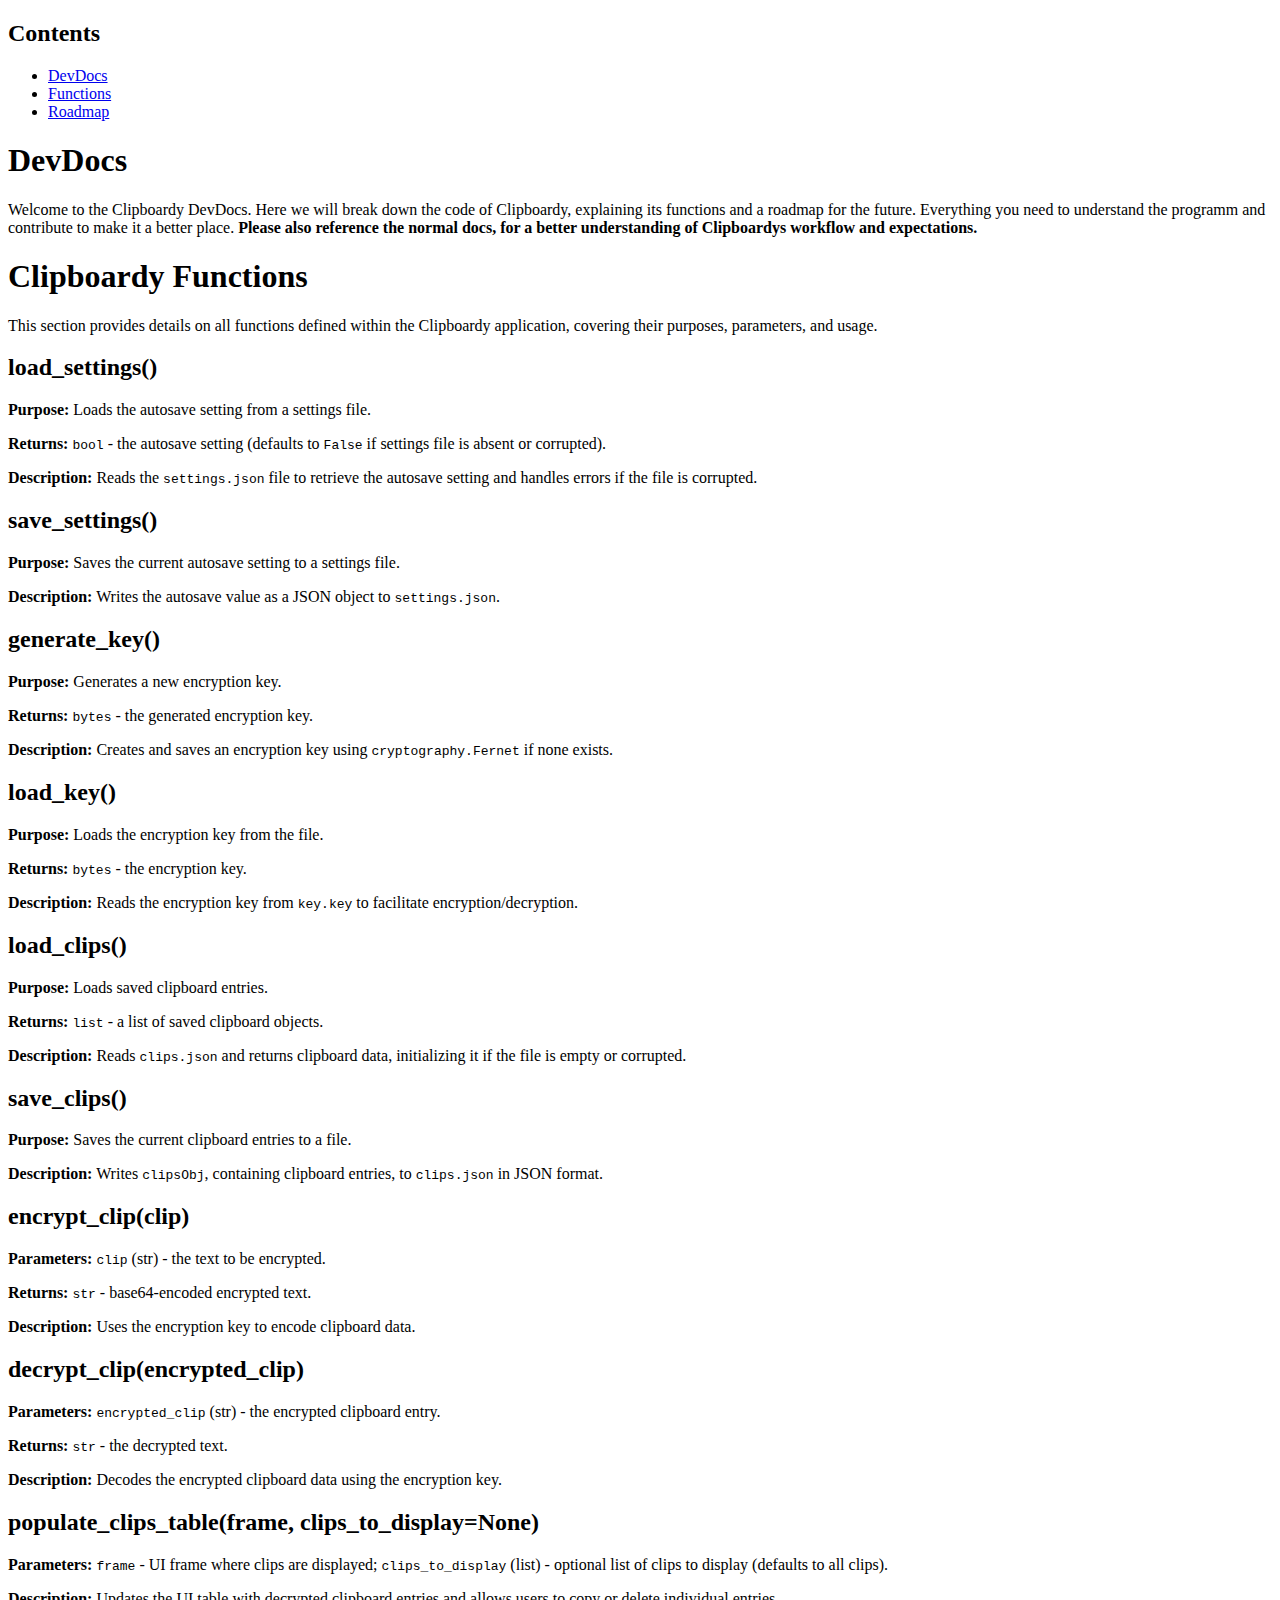
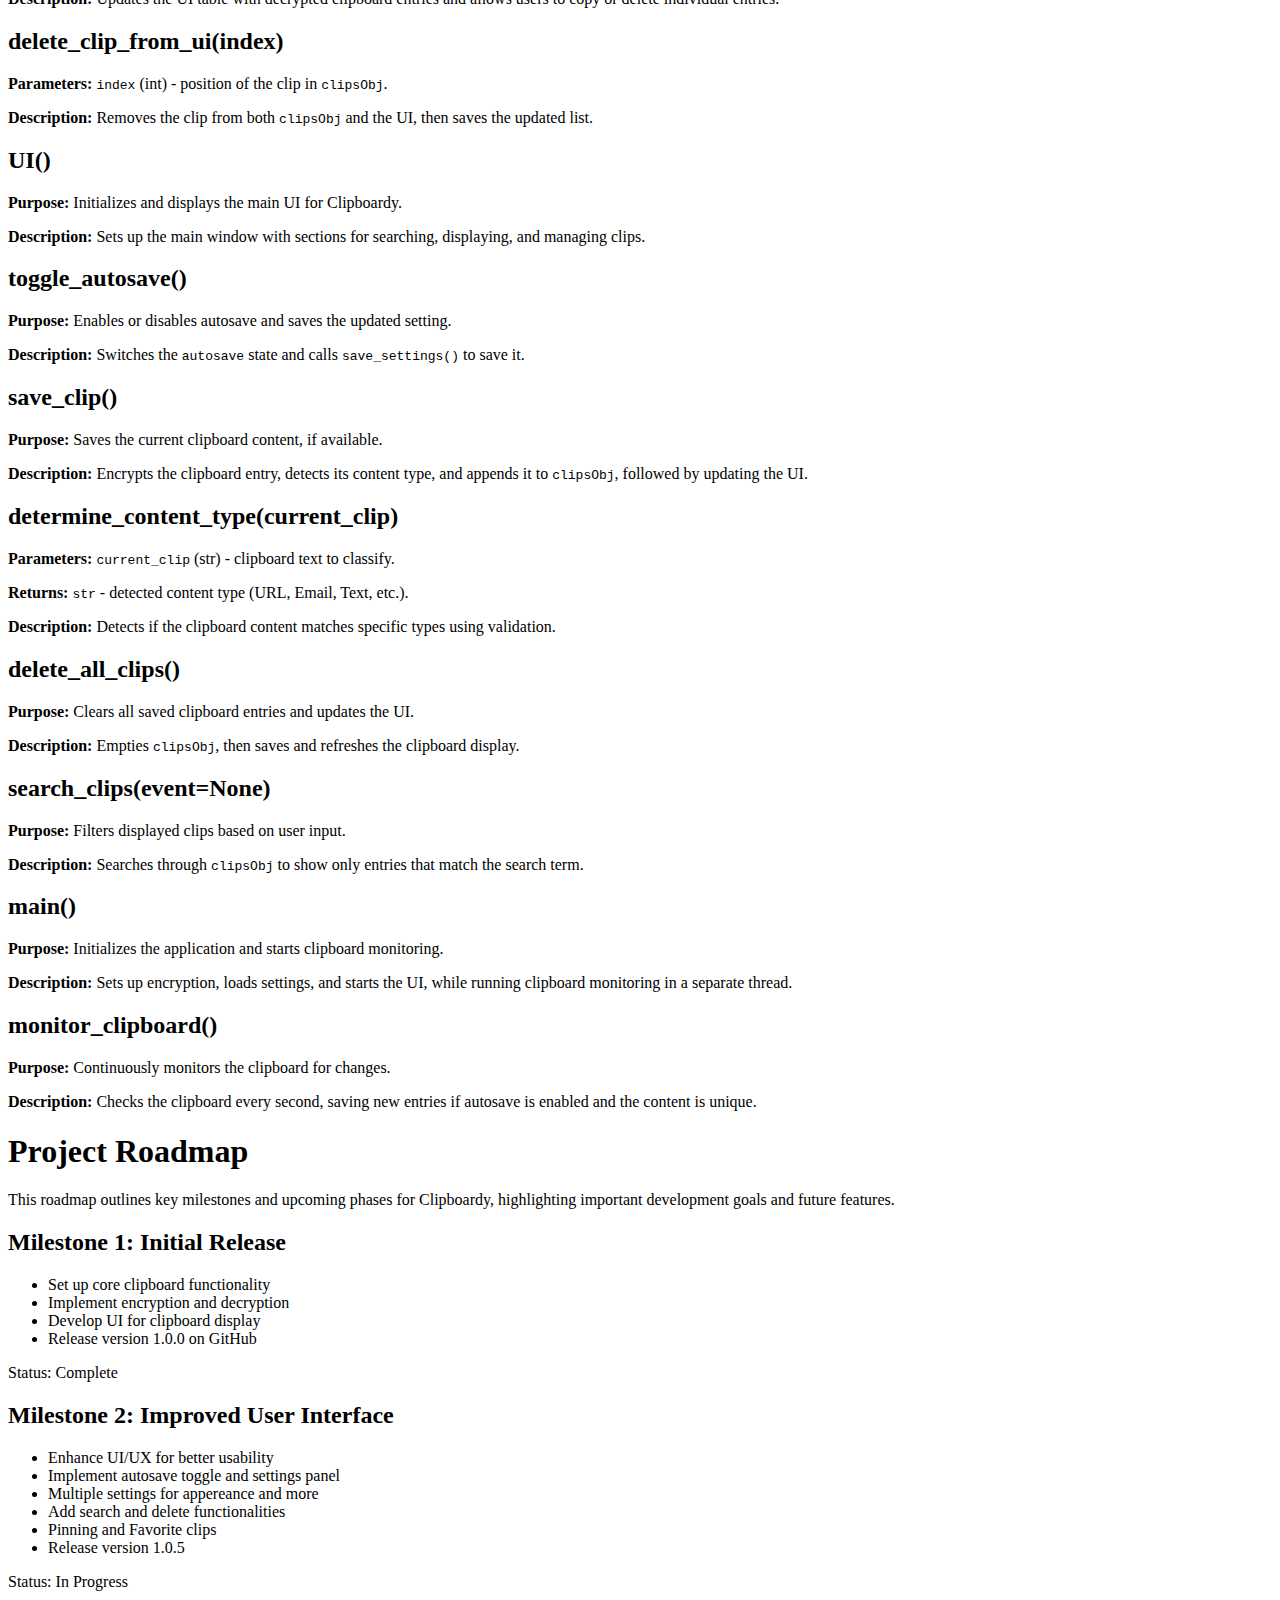
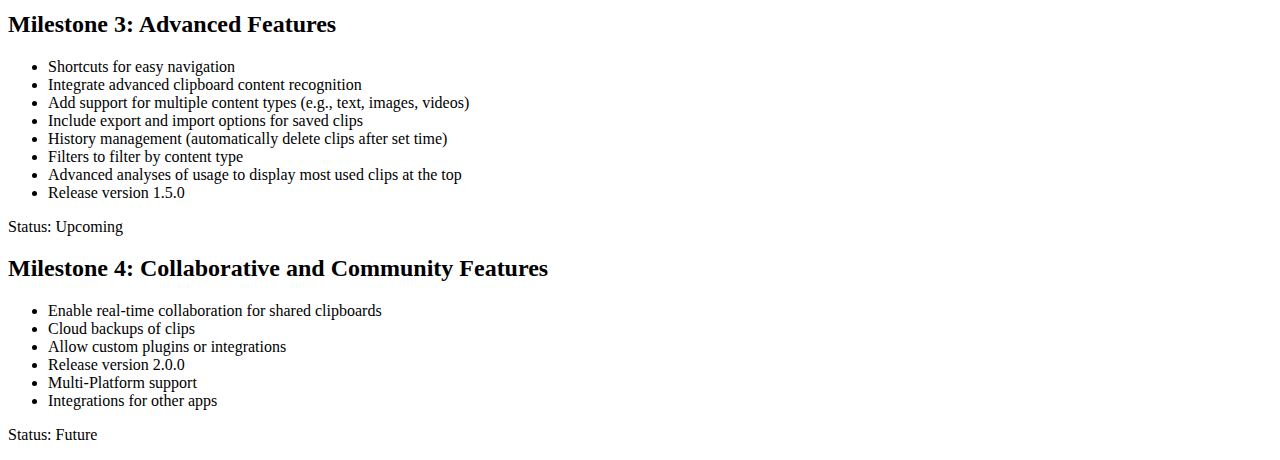
==== dev_info/docs.html @ ff7d24df "Removed bug" ====
<!DOCTYPE html>
<html lang="en">

<head>
    <meta charset="UTF-8">
    <meta name="viewport" content="width=device-width, initial-scale=1.0">
    <title>Clipboardy DevDocs</title>
    <link rel="stylesheet" href="style.css">
    <link rel="icon" type="image/svg+xml" href="../favicon.svg" />
</head>

<body>
    <div class="container">
        <aside class="sidebar">
            <h2>Contents</h2>
            <nav>
                <ul>
                    <li><a href="#devdocs">DevDocs</a></li>
                    <li><a href="#functions">Functions</a></li>
                    <li><a href="#roadmap">Roadmap</a></li>
                </ul>
            </nav>
        </aside>

        <main class="content">
            <section id="devdocs">
                <h1>DevDocs</h1>
                <p>Welcome to the Clipboardy DevDocs. Here we will break down the code of Clipboardy,
                    explaining its functions and a roadmap for the future. Everything you need to understand the
                    programm
                    and contribute to make it a better place. <strong>Please also reference the normal docs, for a
                        better understanding of Clipboardys workflow and expectations.</strong></p>
            </section>

            <section id="functions">
                <h1>Clipboardy Functions</h1>
                <p>This section provides details on all functions defined within the Clipboardy application,
                    covering
                    their purposes, parameters, and usage.</p>

                <div class="function">
                    <h2>load_settings()</h2>
                    <p><strong>Purpose:</strong> Loads the autosave setting from a settings file.</p>
                    <p><strong>Returns:</strong> <code>bool</code> - the autosave setting (defaults to
                        <code>False</code> if settings file is absent or corrupted).
                    </p>
                    <p><strong>Description:</strong> Reads the <code>settings.json</code> file to retrieve the
                        autosave
                        setting and handles errors if the file is corrupted.</p>
                </div>

                <div class="function">
                    <h2>save_settings()</h2>
                    <p><strong>Purpose:</strong> Saves the current autosave setting to a settings file.</p>
                    <p><strong>Description:</strong> Writes the autosave value as a JSON object to
                        <code>settings.json</code>.
                    </p>
                </div>

                <div class="function">
                    <h2>generate_key()</h2>
                    <p><strong>Purpose:</strong> Generates a new encryption key.</p>
                    <p><strong>Returns:</strong> <code>bytes</code> - the generated encryption key.</p>
                    <p><strong>Description:</strong> Creates and saves an encryption key using
                        <code>cryptography.Fernet</code> if none exists.
                    </p>
                </div>

                <div class="function">
                    <h2>load_key()</h2>
                    <p><strong>Purpose:</strong> Loads the encryption key from the file.</p>
                    <p><strong>Returns:</strong> <code>bytes</code> - the encryption key.</p>
                    <p><strong>Description:</strong> Reads the encryption key from <code>key.key</code> to
                        facilitate
                        encryption/decryption.</p>
                </div>

                <div class="function">
                    <h2>load_clips()</h2>
                    <p><strong>Purpose:</strong> Loads saved clipboard entries.</p>
                    <p><strong>Returns:</strong> <code>list</code> - a list of saved clipboard objects.</p>
                    <p><strong>Description:</strong> Reads <code>clips.json</code> and returns clipboard data,
                        initializing it if the file is empty or corrupted.</p>
                </div>

                <div class="function">
                    <h2>save_clips()</h2>
                    <p><strong>Purpose:</strong> Saves the current clipboard entries to a file.</p>
                    <p><strong>Description:</strong> Writes <code>clipsObj</code>, containing clipboard entries, to
                        <code>clips.json</code> in JSON format.
                    </p>
                </div>

                <div class="function">
                    <h2>encrypt_clip(clip)</h2>
                    <p><strong>Parameters:</strong> <code>clip</code> (str) - the text to be encrypted.</p>
                    <p><strong>Returns:</strong> <code>str</code> - base64-encoded encrypted text.</p>
                    <p><strong>Description:</strong> Uses the encryption key to encode clipboard data.</p>
                </div>

                <div class="function">
                    <h2>decrypt_clip(encrypted_clip)</h2>
                    <p><strong>Parameters:</strong> <code>encrypted_clip</code> (str) - the encrypted clipboard
                        entry.
                    </p>
                    <p><strong>Returns:</strong> <code>str</code> - the decrypted text.</p>
                    <p><strong>Description:</strong> Decodes the encrypted clipboard data using the encryption key.
                    </p>
                </div>

                <div class="function">
                    <h2>populate_clips_table(frame, clips_to_display=None)</h2>
                    <p><strong>Parameters:</strong> <code>frame</code> - UI frame where clips are displayed;
                        <code>clips_to_display</code> (list) - optional list of clips to display (defaults to all
                        clips).
                    </p>
                    <p><strong>Description:</strong> Updates the UI table with decrypted clipboard entries and
                        allows
                        users to copy or delete individual entries.</p>
                </div>

                <div class="function">
                    <h2>delete_clip_from_ui(index)</h2>
                    <p><strong>Parameters:</strong> <code>index</code> (int) - position of the clip in
                        <code>clipsObj</code>.
                    </p>
                    <p><strong>Description:</strong> Removes the clip from both <code>clipsObj</code> and the UI,
                        then
                        saves the updated list.</p>
                </div>

                <div class="function">
                    <h2>UI()</h2>
                    <p><strong>Purpose:</strong> Initializes and displays the main UI for Clipboardy.</p>
                    <p><strong>Description:</strong> Sets up the main window with sections for searching,
                        displaying,
                        and managing clips.</p>
                </div>

                <div class="function">
                    <h2>toggle_autosave()</h2>
                    <p><strong>Purpose:</strong> Enables or disables autosave and saves the updated setting.</p>
                    <p><strong>Description:</strong> Switches the <code>autosave</code> state and calls
                        <code>save_settings()</code> to save it.
                    </p>
                </div>

                <div class="function">
                    <h2>save_clip()</h2>
                    <p><strong>Purpose:</strong> Saves the current clipboard content, if available.</p>
                    <p><strong>Description:</strong> Encrypts the clipboard entry, detects its content type, and
                        appends
                        it to <code>clipsObj</code>, followed by updating the UI.</p>
                </div>

                <div class="function">
                    <h2>determine_content_type(current_clip)</h2>
                    <p><strong>Parameters:</strong> <code>current_clip</code> (str) - clipboard text to classify.
                    </p>
                    <p><strong>Returns:</strong> <code>str</code> - detected content type (URL, Email, Text, etc.).
                    </p>
                    <p><strong>Description:</strong> Detects if the clipboard content matches specific types using
                        validation.</p>
                </div>

                <div class="function">
                    <h2>delete_all_clips()</h2>
                    <p><strong>Purpose:</strong> Clears all saved clipboard entries and updates the UI.</p>
                    <p><strong>Description:</strong> Empties <code>clipsObj</code>, then saves and refreshes the
                        clipboard display.</p>
                </div>

                <div class="function">
                    <h2>search_clips(event=None)</h2>
                    <p><strong>Purpose:</strong> Filters displayed clips based on user input.</p>
                    <p><strong>Description:</strong> Searches through <code>clipsObj</code> to show only entries
                        that
                        match the search term.</p>
                </div>

                <div class="function">
                    <h2>main()</h2>
                    <p><strong>Purpose:</strong> Initializes the application and starts clipboard monitoring.</p>
                    <p><strong>Description:</strong> Sets up encryption, loads settings, and starts the UI, while
                        running clipboard monitoring in a separate thread.</p>
                </div>

                <div class="function">
                    <h2>monitor_clipboard()</h2>
                    <p><strong>Purpose:</strong> Continuously monitors the clipboard for changes.</p>
                    <p><strong>Description:</strong> Checks the clipboard every second, saving new entries if
                        autosave
                        is enabled and the content is unique.</p>
                </div>
            </section>

            <section id="roadmap">
                <h1>Project Roadmap</h1>
                <p>This roadmap outlines key milestones and upcoming phases for Clipboardy, highlighting important
                    development goals and future features.</p>

                <div class="roadmap-container">
                    <!-- Milestone 1 -->
                    <div class="milestone">
                        <h2>Milestone 1: Initial Release</h2>
                        <ul>
                            <li>Set up core clipboard functionality</li>
                            <li>Implement encryption and decryption</li>
                            <li>Develop UI for clipboard display</li>
                            <li>Release version 1.0.0 on GitHub</li>
                        </ul>
                        <p class="status complete">Status: Complete</p>
                    </div>

                    <!-- Milestone 2 -->
                    <div class="milestone">
                        <h2>Milestone 2: Improved User Interface</h2>
                        <ul>
                            <li>Enhance UI/UX for better usability</li>
                            <li>Implement autosave toggle and settings panel</li>
                            <li>Multiple settings for appereance and more</li>
                            <li>Add search and delete functionalities</li>
                            <li>Pinning and Favorite clips</li>
                            <li>Release version 1.0.5</li>
                        </ul>
                        <p class="status ongoing">Status: In Progress</p>
                    </div>

                    <!-- Milestone 3 -->
                    <div class="milestone">
                        <h2>Milestone 3: Advanced Features</h2>
                        <ul>
                            <li>Shortcuts for easy navigation</li>
                            <li>Integrate advanced clipboard content recognition</li>
                            <li>Add support for multiple content types (e.g., text, images, videos)</li>
                            <li>Include export and import options for saved clips</li>
                            <li>History management (automatically delete clips after set time)</li>
                            <li>Filters to filter by content type</li>
                            <li>Advanced analyses of usage to display most used clips at the top</li>
                            <li>Release version 1.5.0</li>
                        </ul>
                        <p class="status upcoming">Status: Upcoming</p>
                    </div>

                    <!-- Milestone 4 -->
                    <div class="milestone">
                        <h2>Milestone 4: Collaborative and Community Features</h2>
                        <ul>
                            <li>Enable real-time collaboration for shared clipboards</li>
                            <li>Cloud backups of clips</li>
                            <li>Allow custom plugins or integrations</li>
                            <li>Release version 2.0.0</li>
                            <li>Multi-Platform support</li>
                            <li>Integrations for other apps</li>
                        </ul>
                        <p class="status future">Status: Future</p>
                    </div>
                </div>
            </section>
        </main>
    </div>
</body>

</html>
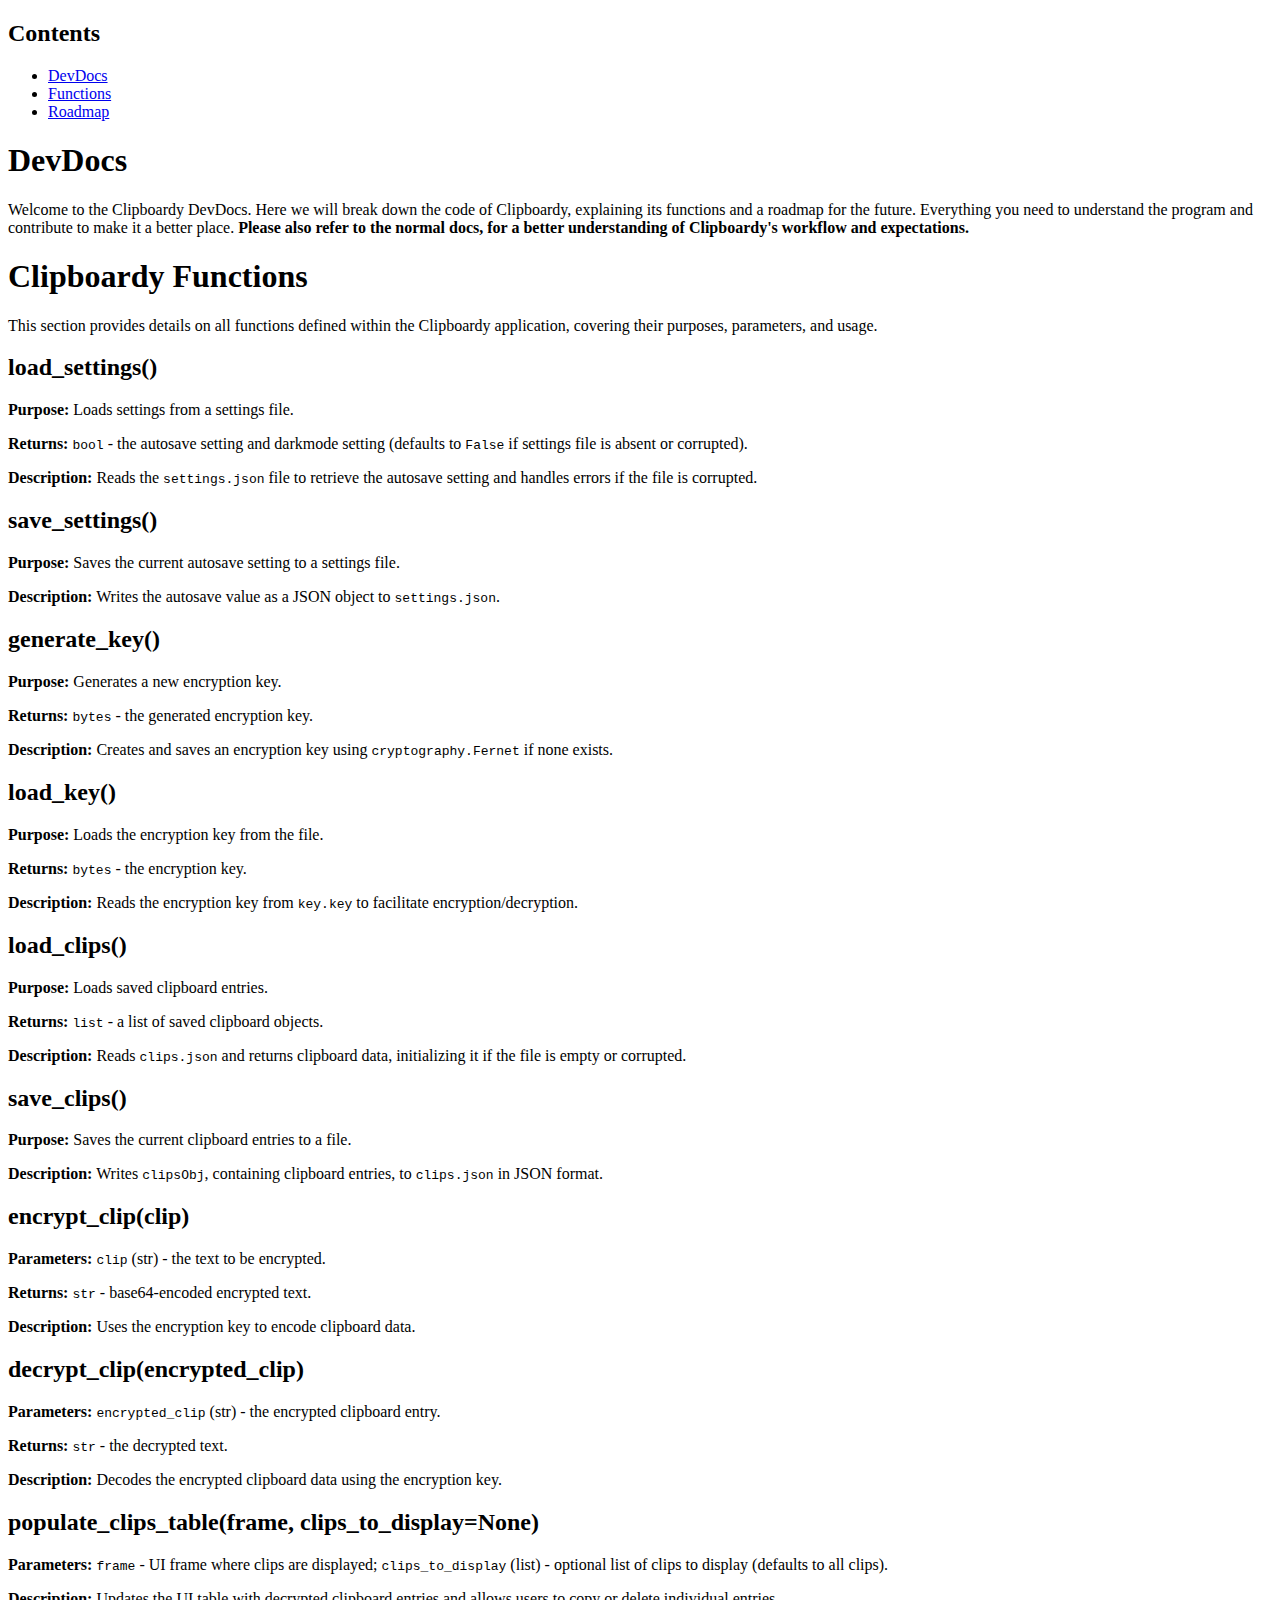
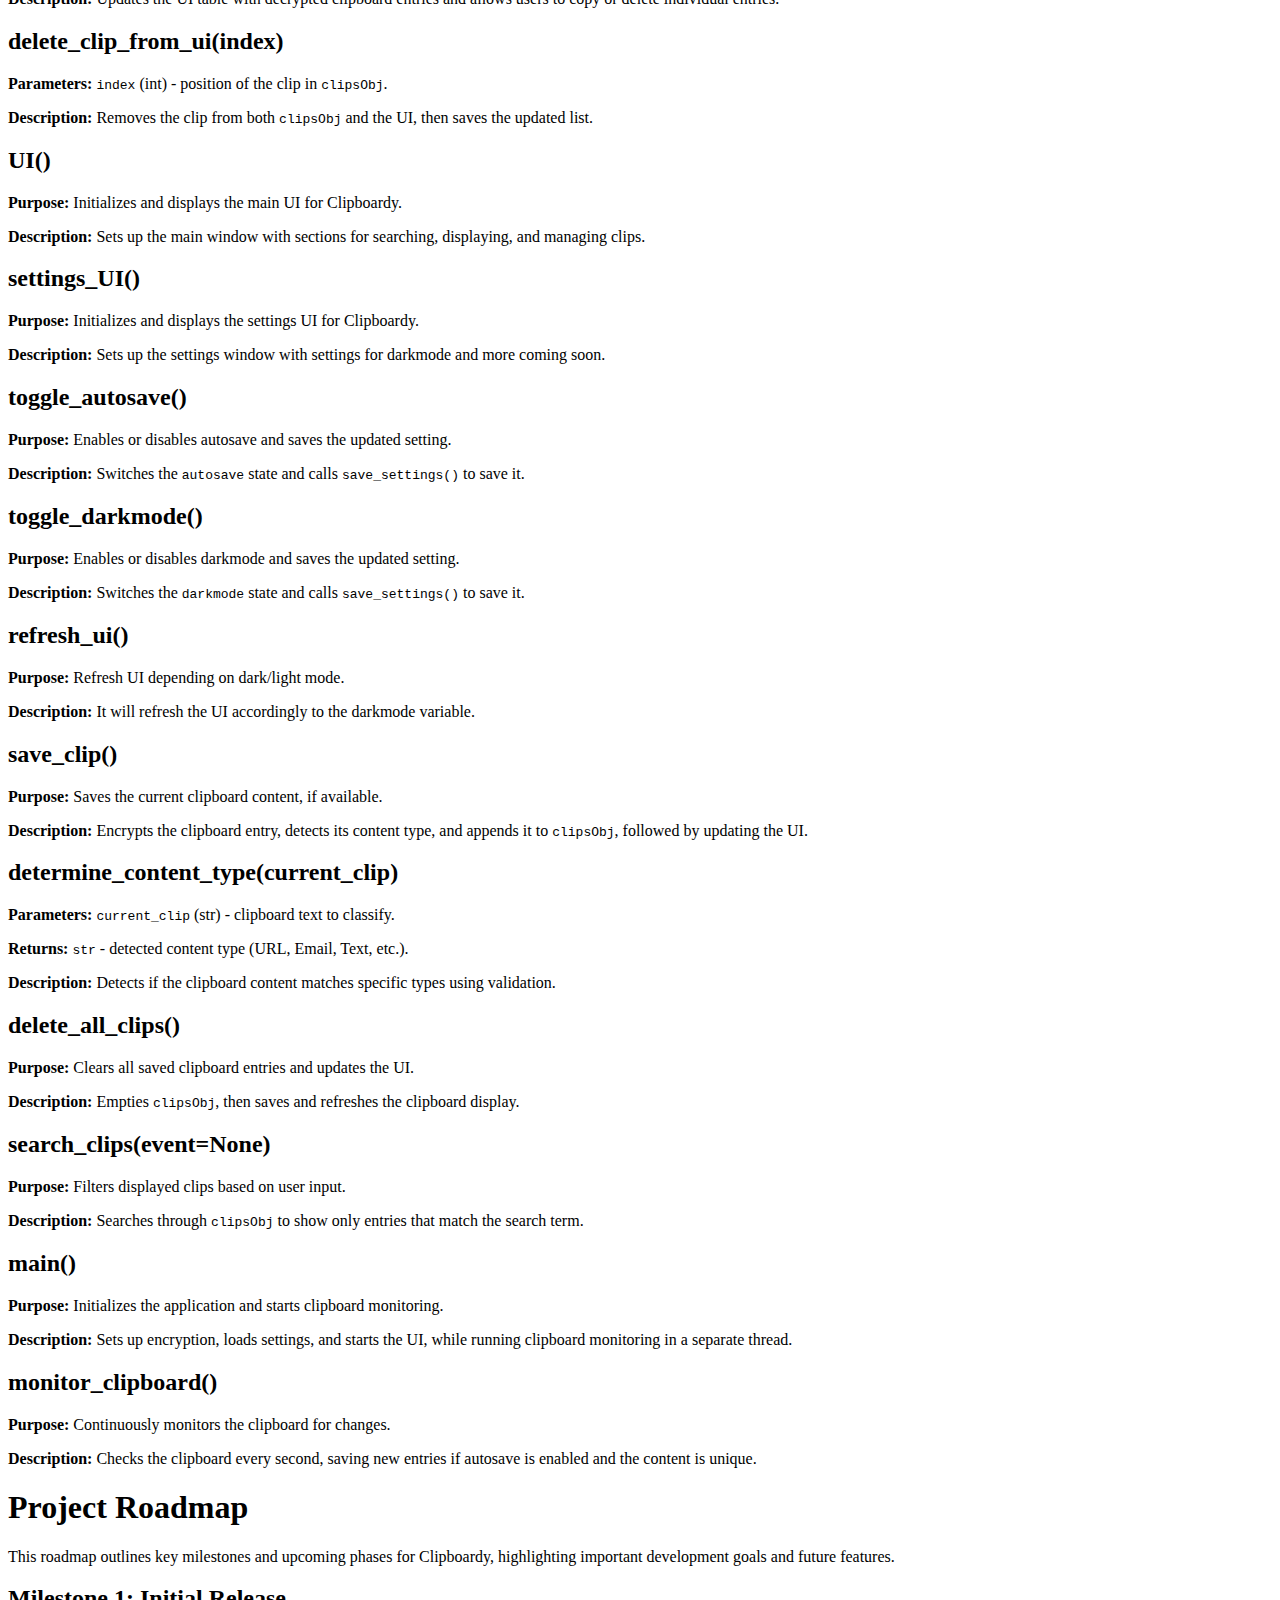
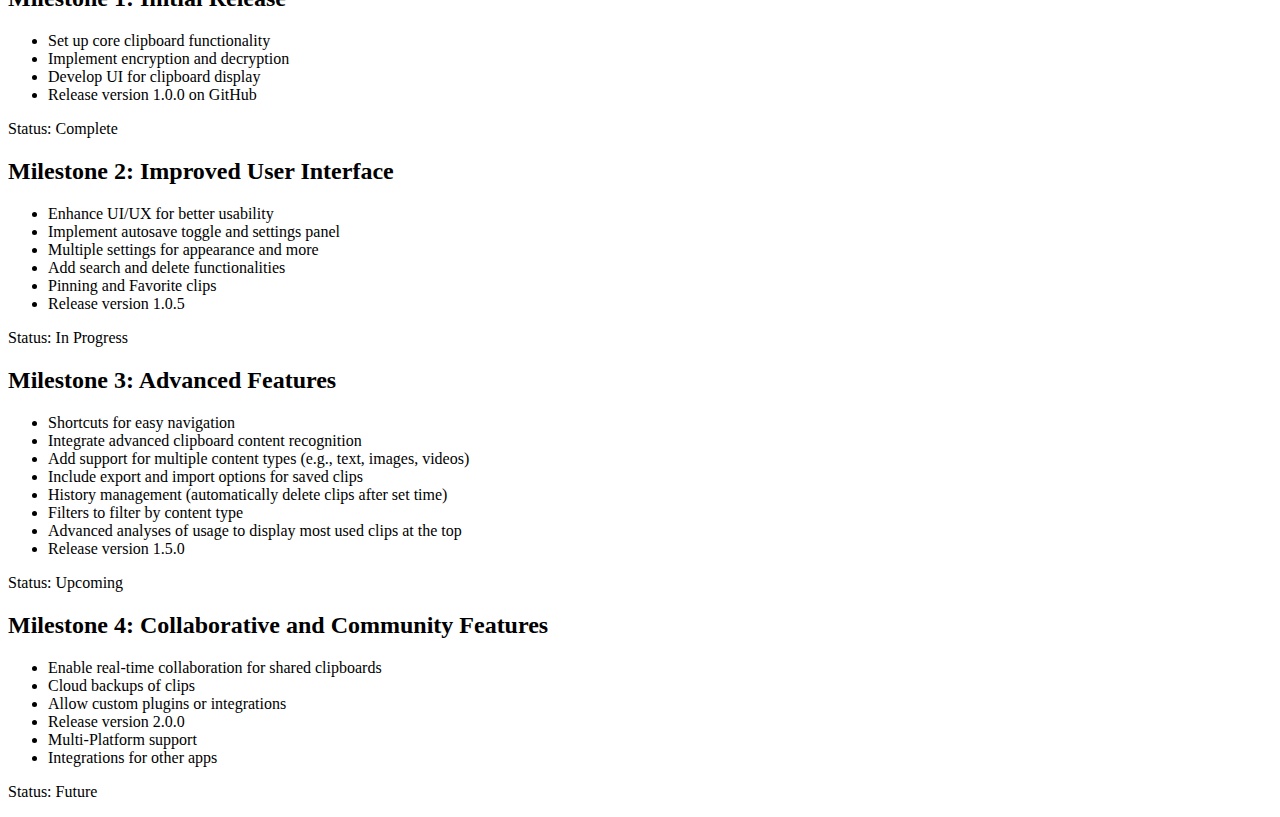
==== commit 42b5f9cc: "Added comment" ====
--- a/dev_info/docs.html
+++ b/dev_info/docs.html
@@ -1,6 +1,6 @@
 <!DOCTYPE html>
 <html lang="en">
-
+<!--Hope the docs help :)-->
 <head>
     <meta charset="UTF-8">
     <meta name="viewport" content="width=device-width, initial-scale=1.0">
@@ -27,9 +27,9 @@
                 <h1>DevDocs</h1>
                 <p>Welcome to the Clipboardy DevDocs. Here we will break down the code of Clipboardy,
                     explaining its functions and a roadmap for the future. Everything you need to understand the
-                    programm
-                    and contribute to make it a better place. <strong>Please also reference the normal docs, for a
-                        better understanding of Clipboardys workflow and expectations.</strong></p>
+                    program
+                    and contribute to make it a better place. <strong>Please also refer to the normal docs, for a
+                        better understanding of Clipboardy's workflow and expectations.</strong></p>
             </section>
 
             <section id="functions">
@@ -40,8 +40,8 @@
 
                 <div class="function">
                     <h2>load_settings()</h2>
-                    <p><strong>Purpose:</strong> Loads the autosave setting from a settings file.</p>
-                    <p><strong>Returns:</strong> <code>bool</code> - the autosave setting (defaults to
+                    <p><strong>Purpose:</strong> Loads settings from a settings file.</p>
+                    <p><strong>Returns:</strong> <code>bool</code> - the autosave setting and darkmode setting (defaults to
                         <code>False</code> if settings file is absent or corrupted).
                     </p>
                     <p><strong>Description:</strong> Reads the <code>settings.json</code> file to retrieve the
@@ -138,11 +138,31 @@
                 </div>
 
                 <div class="function">
+                    <h2>settings_UI()</h2>
+                    <p><strong>Purpose:</strong> Initializes and displays the settings UI for Clipboardy.</p>
+                    <p><strong>Description:</strong> Sets up the settings window with settings for darkmode and more coming soon.</p>
+                </div>
+
+                <div class="function">
                     <h2>toggle_autosave()</h2>
                     <p><strong>Purpose:</strong> Enables or disables autosave and saves the updated setting.</p>
                     <p><strong>Description:</strong> Switches the <code>autosave</code> state and calls
                         <code>save_settings()</code> to save it.
                     </p>
+                </div>
+
+                <div class="function">
+                    <h2>toggle_darkmode()</h2>
+                    <p><strong>Purpose:</strong> Enables or disables darkmode and saves the updated setting.</p>
+                    <p><strong>Description:</strong> Switches the <code>darkmode</code> state and calls
+                        <code>save_settings()</code> to save it.
+                    </p>
+                </div>
+                
+                <div class="function">
+                    <h2>refresh_ui()</h2>
+                    <p><strong>Purpose:</strong> Refresh UI depending on dark/light mode.</p>
+                    <p><strong>Description:</strong> It will refresh the UI accordingly to the darkmode variable.</p>
                 </div>
 
                 <div class="function">
@@ -218,7 +238,7 @@
                         <ul>
                             <li>Enhance UI/UX for better usability</li>
                             <li>Implement autosave toggle and settings panel</li>
-                            <li>Multiple settings for appereance and more</li>
+                            <li>Multiple settings for appearance and more</li>
                             <li>Add search and delete functionalities</li>
                             <li>Pinning and Favorite clips</li>
                             <li>Release version 1.0.5</li>
